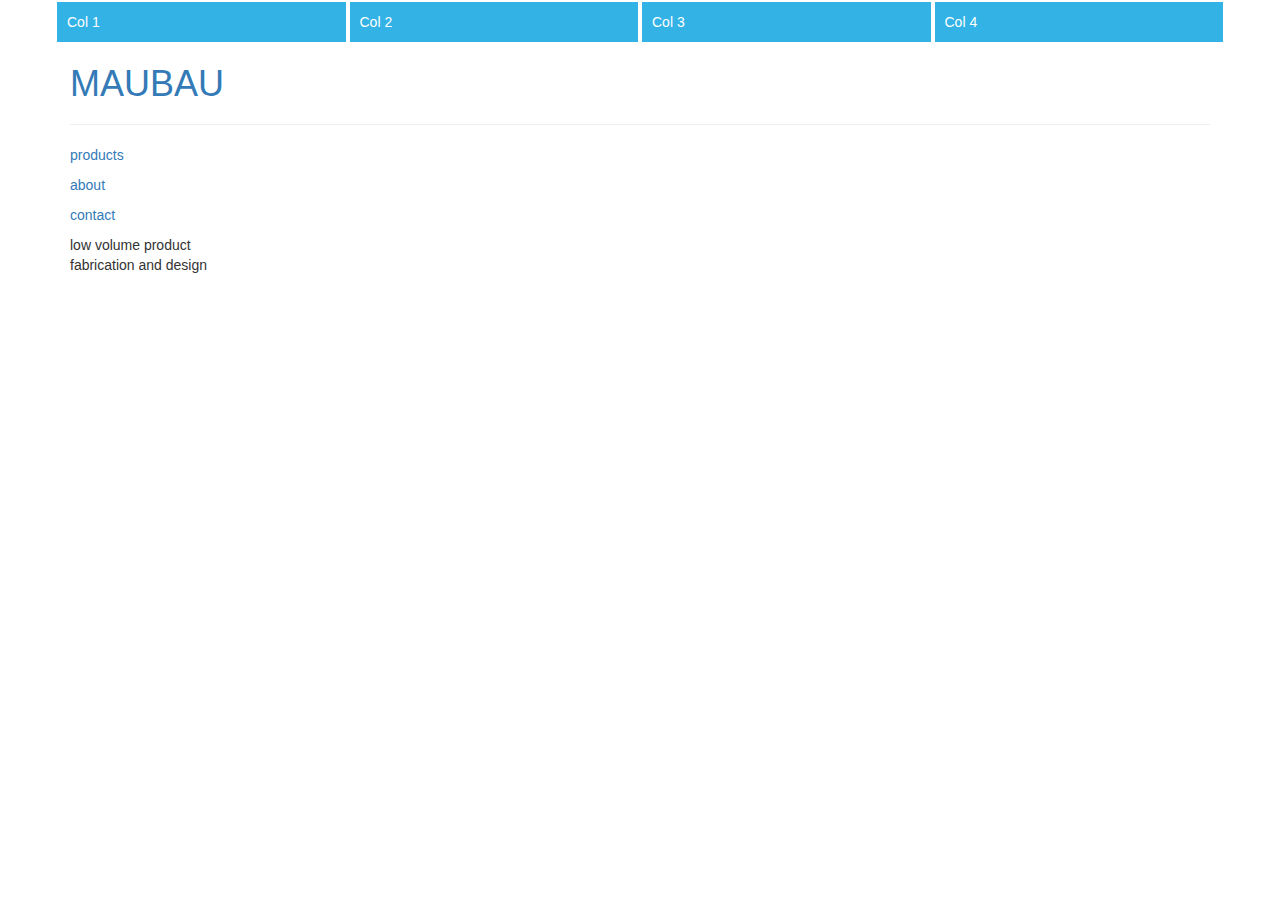
==== html/index.html @ 28fda53d "removed tinify cdn from products and started with bootstrap in index.html" ====
<!DOCTYPE html>
<html lang="en">
<head>
    <meta charset="UTF-8">
    <meta name="viewport" content="width=device-width, initial-scale=1.0">
    <title>MAUBAU</title>
    <link 
        rel="stylesheet" 
        href="https://cdn.jsdelivr.net/npm/bootstrap@3.4.1/dist/css/bootstrap.min.css" 
        integrity="sha384-HSMxcRTRxnN+Bdg0JdbxYKrThecOKuH5zCYotlSAcp1+c8xmyTe9GYg1l9a69psu" 
        crossorigin="anonymous"
    />
    <style>
        [class*="col"] {
            padding: 1rem;
            background-color: #33b2e5;
            border: 2px solid #fff;
            color: #fff;
        }
    </style>
    <!-- <link rel="stylesheet" href="../css/index.css"> -->
</head>
<body>
    <div class="container">
        <div class="row">
            <div class="col-md-3">Col 1</div>
            <div class="col-md-3">Col 2</div>
            <div class="col-md-3">Col 3</div>
            <div class="col-md-3">Col 4</div>
        </div>
        <a href="index.html"><h1>MAUBAU</h1></a>
        <hr class="white-line">
        <a href="products.html"><p class="p1">products</p></a>
        <a href="about.html"><p class="p2">about</p></a>
        <a href="contact.html"><p class="p3">contact</p></a>
        <o>low volume product<br>fabrication and design</o>
    </div>
    <script src="https://cdn.jsdelivr.net/npm/bootstrap@3.4.1/dist/js/bootstrap.min.js" integrity="sha384-aJ21OjlMXNL5UyIl/XNwTMqvzeRMZH2w8c5cRVpzpU8Y5bApTppSuUkhZXN0VxHd" crossorigin="anonymous"></script>
</body>
</html>
---- css/index.css ----
@font-face {
    font-family: 'CustomFont'; /* creating a custom font */
    src: url('../d-din/D-DIN-Italic.otf') format('opentype'); /* linking the external D-DIN font */
    font-weight: normal; /* sets the boldness to normal */
    font-style: normal; /* sets the font-style to normal */
}

body {
    background-image: url('../images/backgrounds/maubau_background.png'); /* sets the background */
    background-size: cover; /* covers the whole page with the background */
    background-repeat: repeat;
    max-width: 100%;
    height: auto; 
    font-family: 'CustomFont', serif;
    color: #ffffff;
    margin: 0;
    padding: 0;
}

a {
    color: #ffffff;
}

a:hover {
    color: #3c1680;    
}

h1, p, o {
    position: absolute;
    margin: 0;
}

h1 {
    top: 20px;
    left: 20%;
}

p {
    font-size: 16px;
    line-height: 1.5;
    top: 20px;
}

.p1 {
    right: 35%;
}

.p2 {
    right: 28%;
}

.p3 {
    right: 20%;
}

o {
    font-size: 32px;
    top: 50%;
    left: 20%;
}

.white-line {
    border: 2px solid #ffffff;
    width: 28%;
    position: absolute;
    top: 55px;
    left: 0;
}

@media only screen and (max-width: 720px) {
    body {
        background-image: url('../images/backgrounds/maubau_background_index_mobile.png'); /* sets the background */
        background-size: cover; /* covers the whole page with the background */
        background-repeat: repeat; /*  */
        max-width: 100%;
        height: auto; 
        font-family: 'CustomFont', serif;
        color: #ffffff;
        margin: 0;
        padding: 0;
    }

    h1, o {
        position: absolute;
        margin: 0;
    }
    
    h1 {
/*         font-size: 16px; */
        top: 20px;
        left: 10%;
    }
    
    p {
        font-size: 14px;
        line-height: 1.5;
        margin: 0;
    }
    
    .p1 {
        top: 20px;
        right: 10%;
    }
    
    .p2 {
        top: 45px;
        right: 10%;
    }
    
    .p3 {
        top: 70px;
        right: 10%;
    }
    
    o {
        font-size: 20px;
        top: 50%;
        left: 10%;
    }
    
    .white-line {
        border: 2px solid #ffffff;
        width: 45%;
        position: absolute;
        top: 55px;
        left: 0;
    }
}
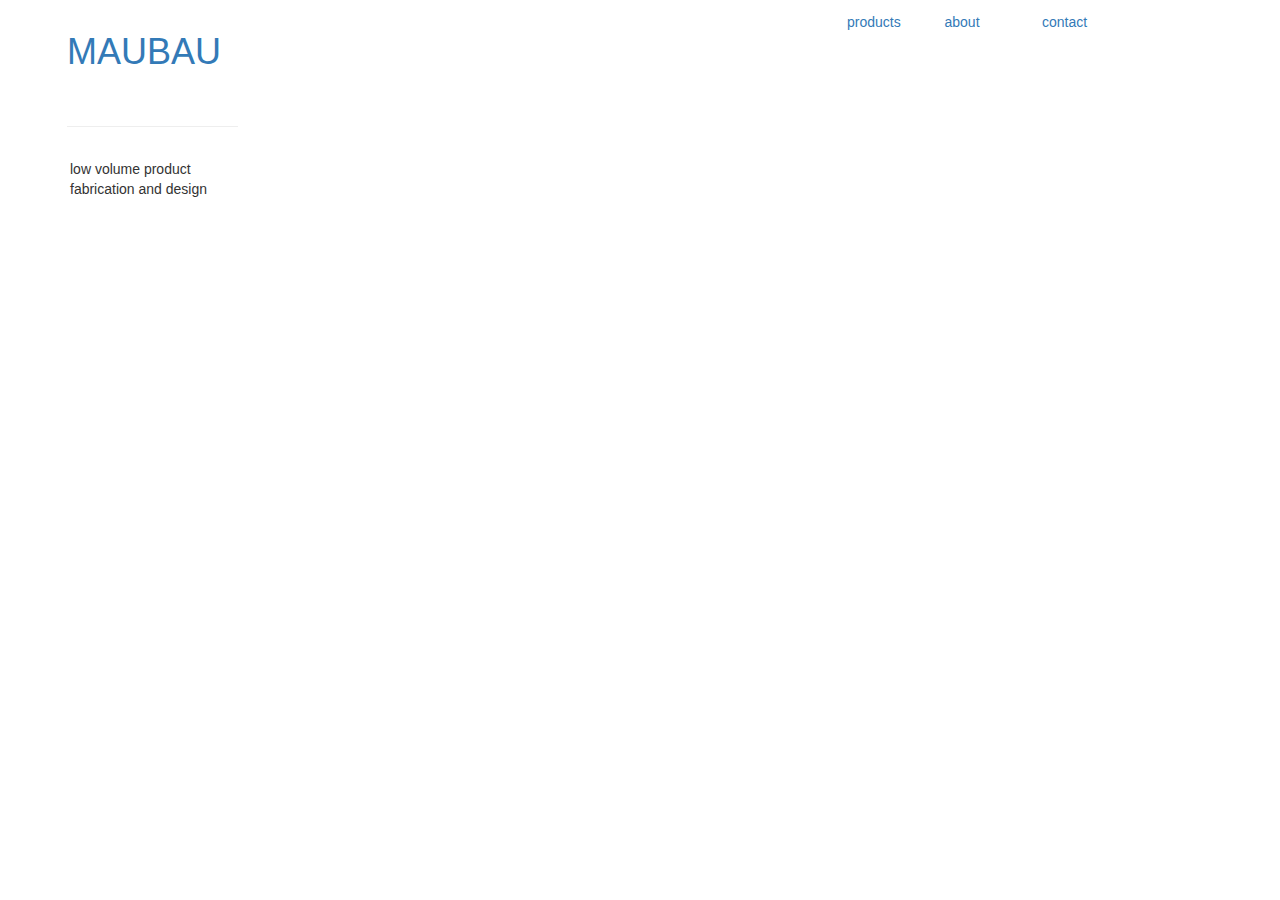
==== commit 2442459a: "small improvement" ====
--- a/html/index.html
+++ b/html/index.html
@@ -13,9 +13,13 @@
     <style>
         [class*="col"] {
             padding: 1rem;
-            background-color: #33b2e5;
+            background-color: #fff;
             border: 2px solid #fff;
             color: #fff;
+        }
+        .absolute-left-column {
+            position: absolute;
+            left: 0;
         }
     </style>
     <!-- <link rel="stylesheet" href="../css/index.css"> -->
@@ -23,16 +27,23 @@
 <body>
     <div class="container">
         <div class="row">
-            <div class="col-md-3">Col 1</div>
-            <div class="col-md-3">Col 2</div>
-            <div class="col-md-3">Col 3</div>
-            <div class="col-md-3">Col 4</div>
+            <div class="col-md-2"> <a href="index.html"><h1>MAUBAU</h1></a></div>
+            <div class="col-md-6"></div>
+            <div class="col-md-1"> <a href="products.html"><p class="p1">products</p></a></div>
+            <div class="col-md-1"><a href="about.html"><p class="p2">about</p></a></div>
+            <div class="col-md-1"><a href="contact.html"><p class="p3">contact</p></a></div>
         </div>
-        <a href="index.html"><h1>MAUBAU</h1></a>
-        <hr class="white-line">
-        <a href="products.html"><p class="p1">products</p></a>
+        <div class="row">
+            <div class="col-md-2"><hr class="white-line"></div>
+            <!-- <div class="absolute-left-column">
+                <p>This column starts at the absolute leftmost position.</p>
+            </div> -->
+        </div>
+        <!-- <a href="index.html"><h1>MAUBAU</h1></a> -->
+        <!-- <hr class="white-line"> -->
+        <!-- <a href="products.html"><p class="p1">products</p></a>
         <a href="about.html"><p class="p2">about</p></a>
-        <a href="contact.html"><p class="p3">contact</p></a>
+        <a href="contact.html"><p class="p3">contact</p></a> -->
         <o>low volume product<br>fabrication and design</o>
     </div>
     <script src="https://cdn.jsdelivr.net/npm/bootstrap@3.4.1/dist/js/bootstrap.min.js" integrity="sha384-aJ21OjlMXNL5UyIl/XNwTMqvzeRMZH2w8c5cRVpzpU8Y5bApTppSuUkhZXN0VxHd" crossorigin="anonymous"></script>
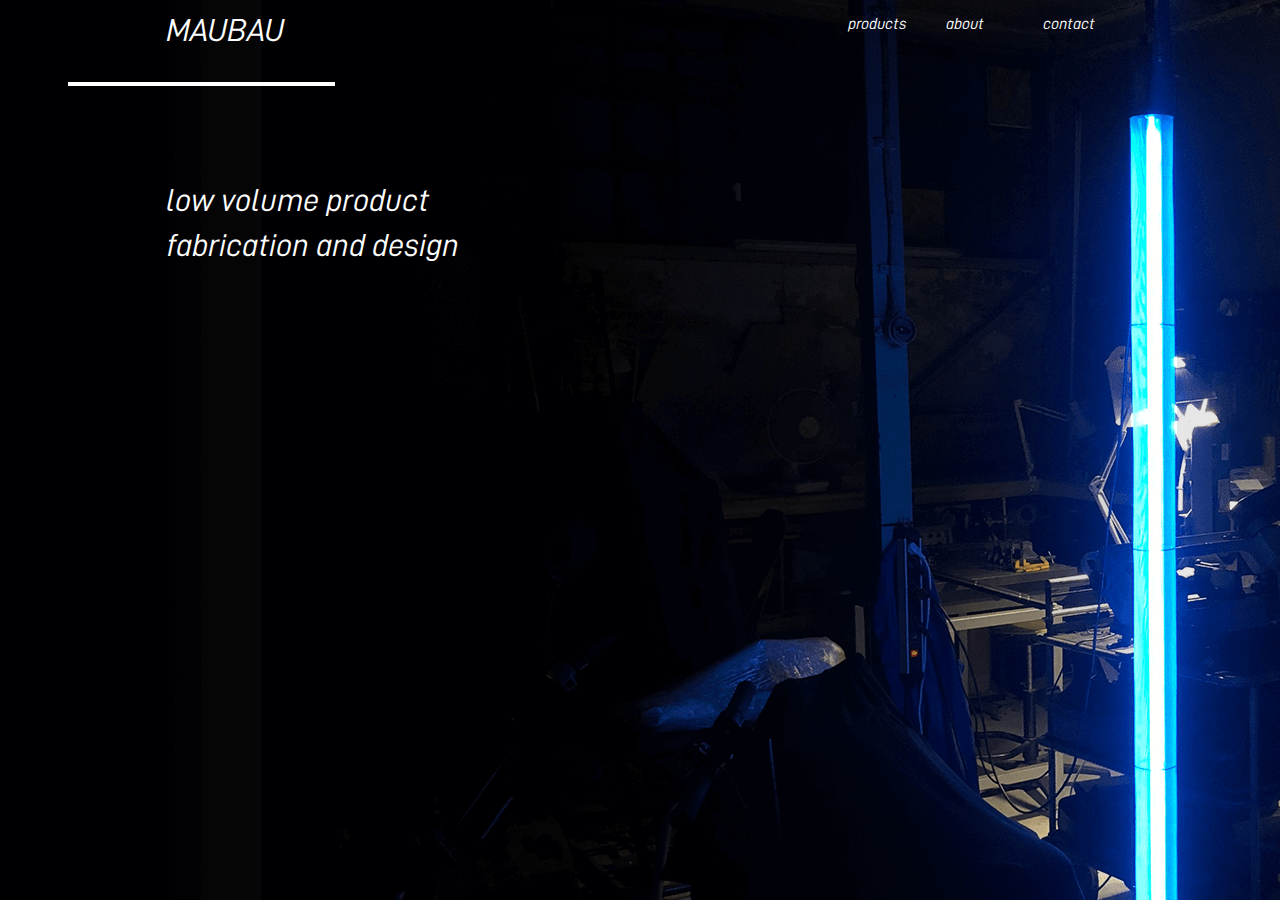
==== commit c24f20e1: "the start page almost the same as before using bootstrap" ====
--- a/html/index.html
+++ b/html/index.html
@@ -12,39 +12,33 @@
     />
     <style>
         [class*="col"] {
-            padding: 1rem;
-            background-color: #fff;
-            border: 2px solid #fff;
-            color: #fff;
-        }
-        .absolute-left-column {
-            position: absolute;
-            left: 0;
+            padding: 1.3rem;
+            /* padding: auto; */
+            background-color: rgba(255, 255, 255, 0);
+            border: none;
         }
     </style>
-    <!-- <link rel="stylesheet" href="../css/index.css"> -->
+    <link rel="stylesheet" href="../css/index.css">
 </head>
 <body>
     <div class="container">
         <div class="row">
-            <div class="col-md-2"> <a href="index.html"><h1>MAUBAU</h1></a></div>
-            <div class="col-md-6"></div>
-            <div class="col-md-1"> <a href="products.html"><p class="p1">products</p></a></div>
-            <div class="col-md-1"><a href="about.html"><p class="p2">about</p></a></div>
-            <div class="col-md-1"><a href="contact.html"><p class="p3">contact</p></a></div>
+            <div class="col-md-1"></div>
+            <div class="col-md-2"><a href="index.html"><h1>MAUBAU</h1></a></div>
+            <div class="col-md-5"></div>
+            <div class="col-md-1"> <a href="products.html"><p1 class="p1">products</p1></a></div>
+            <div class="col-md-1"><a href="about.html"><p2 class="p1">about</p2></a></div>
+            <div class="col-md-1"><a href="contact.html"><p3 class="p1">contact</p3></a></div>
+            <!-- <div class="col-md-3"><hr class="white-line"></div> -->
         </div>
         <div class="row">
-            <div class="col-md-2"><hr class="white-line"></div>
-            <!-- <div class="absolute-left-column">
-                <p>This column starts at the absolute leftmost position.</p>
-            </div> -->
+            <div class="col-md-3"><hr class="white-line"></div>
         </div>
-        <!-- <a href="index.html"><h1>MAUBAU</h1></a> -->
-        <!-- <hr class="white-line"> -->
-        <!-- <a href="products.html"><p class="p1">products</p></a>
-        <a href="about.html"><p class="p2">about</p></a>
-        <a href="contact.html"><p class="p3">contact</p></a> -->
-        <o>low volume product<br>fabrication and design</o>
+        <div class="row">
+            <div class="col-md-1"></div>
+            <div class="col-md-4"><p4 class="p2"><br>low volume product<br>fabrication and design</p4></div>
+        </div>
+    </div>
     </div>
     <script src="https://cdn.jsdelivr.net/npm/bootstrap@3.4.1/dist/js/bootstrap.min.js" integrity="sha384-aJ21OjlMXNL5UyIl/XNwTMqvzeRMZH2w8c5cRVpzpU8Y5bApTppSuUkhZXN0VxHd" crossorigin="anonymous"></script>
 </body>
--- a/css/index.css
+++ b/css/index.css
@@ -1,16 +1,12 @@
 @font-face {
-    font-family: 'CustomFont'; /* creating a custom font */
-    src: url('../d-din/D-DIN-Italic.otf') format('opentype'); /* linking the external D-DIN font */
-    font-weight: normal; /* sets the boldness to normal */
-    font-style: normal; /* sets the font-style to normal */
+    font-family: 'CustomFont';
+    src: url('../d-din/D-DIN-Italic.otf') format('opentype');
+    font-weight: normal;
+    font-style: normal;
 }
 
 body {
-    background-image: url('../images/backgrounds/maubau_background.png'); /* sets the background */
-    background-size: cover; /* covers the whole page with the background */
-    background-repeat: repeat;
-    max-width: 100%;
-    height: auto; 
+    background-image: url('../images/backgrounds/maubau_background.png');
     font-family: 'CustomFont', serif;
     color: #ffffff;
     margin: 0;
@@ -25,53 +21,34 @@
     color: #3c1680;    
 }
 
-h1, p, o {
+h1, p {
+    font-size: 32px;
     position: absolute;
     margin: 0;
 }
 
 h1 {
-    top: 20px;
-    left: 20%;
+    font-size: 32px;
 }
 
-p {
+.p1 {
     font-size: 16px;
-    line-height: 1.5;
     top: 20px;
 }
 
-.p1 {
-    right: 35%;
-}
-
 .p2 {
-    right: 28%;
-}
-
-.p3 {
-    right: 20%;
-}
-
-o {
     font-size: 32px;
-    top: 50%;
-    left: 20%;
 }
 
 .white-line {
     border: 2px solid #ffffff;
-    width: 28%;
-    position: absolute;
-    top: 55px;
-    left: 0;
 }
 
-@media only screen and (max-width: 720px) {
+@media only screen and (max-width: 992px) {
     body {
-        background-image: url('../images/backgrounds/maubau_background_index_mobile.png'); /* sets the background */
-        background-size: cover; /* covers the whole page with the background */
-        background-repeat: repeat; /*  */
+        background-image: url('../images/backgrounds/maubau_background_index_mobile.png');
+        background-size: cover;
+        background-repeat: repeat;
         max-width: 100%;
         height: auto; 
         font-family: 'CustomFont', serif;
@@ -80,13 +57,14 @@
         padding: 0;
     }
 
+    /*
+
     h1, o {
         position: absolute;
         margin: 0;
     }
     
     h1 {
-/*         font-size: 16px; */
         top: 20px;
         left: 10%;
     }
@@ -111,13 +89,15 @@
         top: 70px;
         right: 10%;
     }
+    */
     
-    o {
+    .p2 {
         font-size: 20px;
-        top: 50%;
-        left: 10%;
+        /* top: 50%; */
+        /* left: 10%; */
     }
-    
+}
+    /*
     .white-line {
         border: 2px solid #ffffff;
         width: 45%;
@@ -125,4 +105,4 @@
         top: 55px;
         left: 0;
     }
-}
+} */
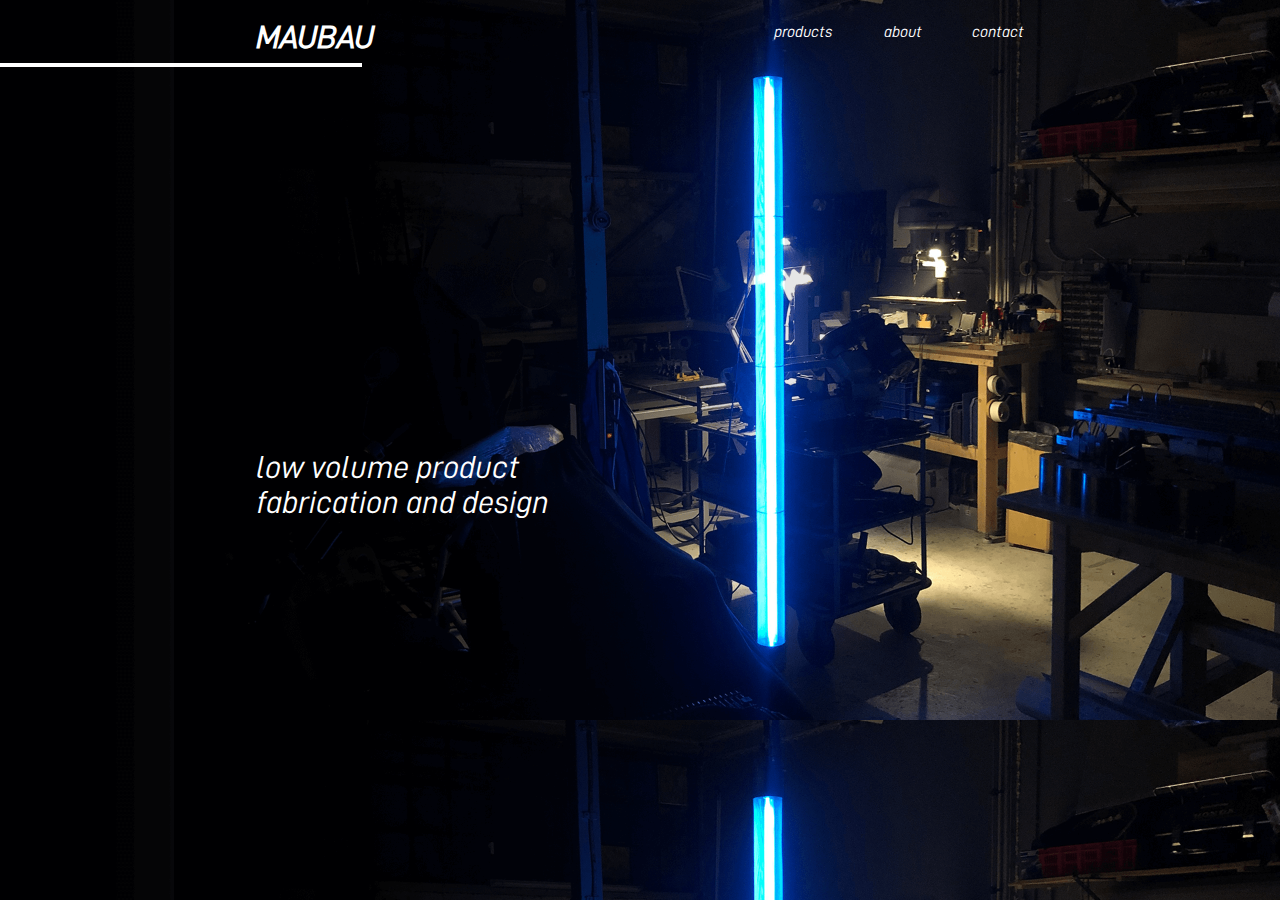
==== commit ff3570fd: "back to previous version without bootstrap" ====
--- a/html/index.html
+++ b/html/index.html
@@ -4,42 +4,14 @@
     <meta charset="UTF-8">
     <meta name="viewport" content="width=device-width, initial-scale=1.0">
     <title>MAUBAU</title>
-    <link 
-        rel="stylesheet" 
-        href="https://cdn.jsdelivr.net/npm/bootstrap@3.4.1/dist/css/bootstrap.min.css" 
-        integrity="sha384-HSMxcRTRxnN+Bdg0JdbxYKrThecOKuH5zCYotlSAcp1+c8xmyTe9GYg1l9a69psu" 
-        crossorigin="anonymous"
-    />
-    <style>
-        [class*="col"] {
-            padding: 1.3rem;
-            /* padding: auto; */
-            background-color: rgba(255, 255, 255, 0);
-            border: none;
-        }
-    </style>
     <link rel="stylesheet" href="../css/index.css">
 </head>
 <body>
-    <div class="container">
-        <div class="row">
-            <div class="col-md-1"></div>
-            <div class="col-md-2"><a href="index.html"><h1>MAUBAU</h1></a></div>
-            <div class="col-md-5"></div>
-            <div class="col-md-1"> <a href="products.html"><p1 class="p1">products</p1></a></div>
-            <div class="col-md-1"><a href="about.html"><p2 class="p1">about</p2></a></div>
-            <div class="col-md-1"><a href="contact.html"><p3 class="p1">contact</p3></a></div>
-            <!-- <div class="col-md-3"><hr class="white-line"></div> -->
-        </div>
-        <div class="row">
-            <div class="col-md-3"><hr class="white-line"></div>
-        </div>
-        <div class="row">
-            <div class="col-md-1"></div>
-            <div class="col-md-4"><p4 class="p2"><br>low volume product<br>fabrication and design</p4></div>
-        </div>
-    </div>
-    </div>
-    <script src="https://cdn.jsdelivr.net/npm/bootstrap@3.4.1/dist/js/bootstrap.min.js" integrity="sha384-aJ21OjlMXNL5UyIl/XNwTMqvzeRMZH2w8c5cRVpzpU8Y5bApTppSuUkhZXN0VxHd" crossorigin="anonymous"></script>
+    <a href="index.html"><h1>MAUBAU</h1></a>
+    <a href="products.html"><p class="p1">products</p></a>
+    <a href="about.html"><p class="p2">about</p></a>
+    <a href="contact.html"><p class="p3">contact</p></a>
+    <o>low volume product<br>fabrication and design</o>
+    <hr class="white-line">
 </body>
 </html>
--- a/css/index.css
+++ b/css/index.css
@@ -1,12 +1,16 @@
 @font-face {
-    font-family: 'CustomFont';
-    src: url('../d-din/D-DIN-Italic.otf') format('opentype');
-    font-weight: normal;
-    font-style: normal;
+    font-family: 'CustomFont'; /* creating a custom font */
+    src: url('../d-din/D-DIN-Italic.otf') format('opentype'); /* linking the external D-DIN font */
+    font-weight: normal; /* sets the boldness to normal */
+    font-style: normal; /* sets the font-style to normal */
 }
 
 body {
-    background-image: url('../images/backgrounds/maubau_background.png');
+    background-image: url('../images/backgrounds/maubau_background.png'); /* sets the background */
+    background-size: cover; /* covers the whole page with the background */
+    background-repeat: repeat;
+    max-width: 100%;
+    height: auto; 
     font-family: 'CustomFont', serif;
     color: #ffffff;
     margin: 0;
@@ -21,34 +25,53 @@
     color: #3c1680;    
 }
 
-h1, p {
-    font-size: 32px;
+h1, p, o {
     position: absolute;
     margin: 0;
 }
 
 h1 {
-    font-size: 32px;
+    top: 20px;
+    left: 20%;
+}
+
+p {
+    font-size: 16px;
+    line-height: 1.5;
+    top: 20px;
 }
 
 .p1 {
-    font-size: 16px;
-    top: 20px;
+    right: 35%;
 }
 
 .p2 {
+    right: 28%;
+}
+
+.p3 {
+    right: 20%;
+}
+
+o {
     font-size: 32px;
+    top: 50%;
+    left: 20%;
 }
 
 .white-line {
     border: 2px solid #ffffff;
+    width: 28%;
+    position: absolute;
+    top: 55px;
+    left: 0;
 }
 
-@media only screen and (max-width: 992px) {
+@media only screen and (max-width: 720px) {
     body {
-        background-image: url('../images/backgrounds/maubau_background_index_mobile.png');
-        background-size: cover;
-        background-repeat: repeat;
+        background-image: url('../images/backgrounds/maubau_background_index_mobile.png'); /* sets the background */
+        background-size: cover; /* covers the whole page with the background */
+        background-repeat: repeat; /*  */
         max-width: 100%;
         height: auto; 
         font-family: 'CustomFont', serif;
@@ -57,14 +80,13 @@
         padding: 0;
     }
 
-    /*
-
     h1, o {
         position: absolute;
         margin: 0;
     }
     
     h1 {
+/*         font-size: 16px; */
         top: 20px;
         left: 10%;
     }
@@ -89,15 +111,13 @@
         top: 70px;
         right: 10%;
     }
-    */
     
-    .p2 {
+    o {
         font-size: 20px;
-        /* top: 50%; */
-        /* left: 10%; */
+        top: 50%;
+        left: 10%;
     }
-}
-    /*
+    
     .white-line {
         border: 2px solid #ffffff;
         width: 45%;
@@ -105,4 +125,4 @@
         top: 55px;
         left: 0;
     }
-} */
+}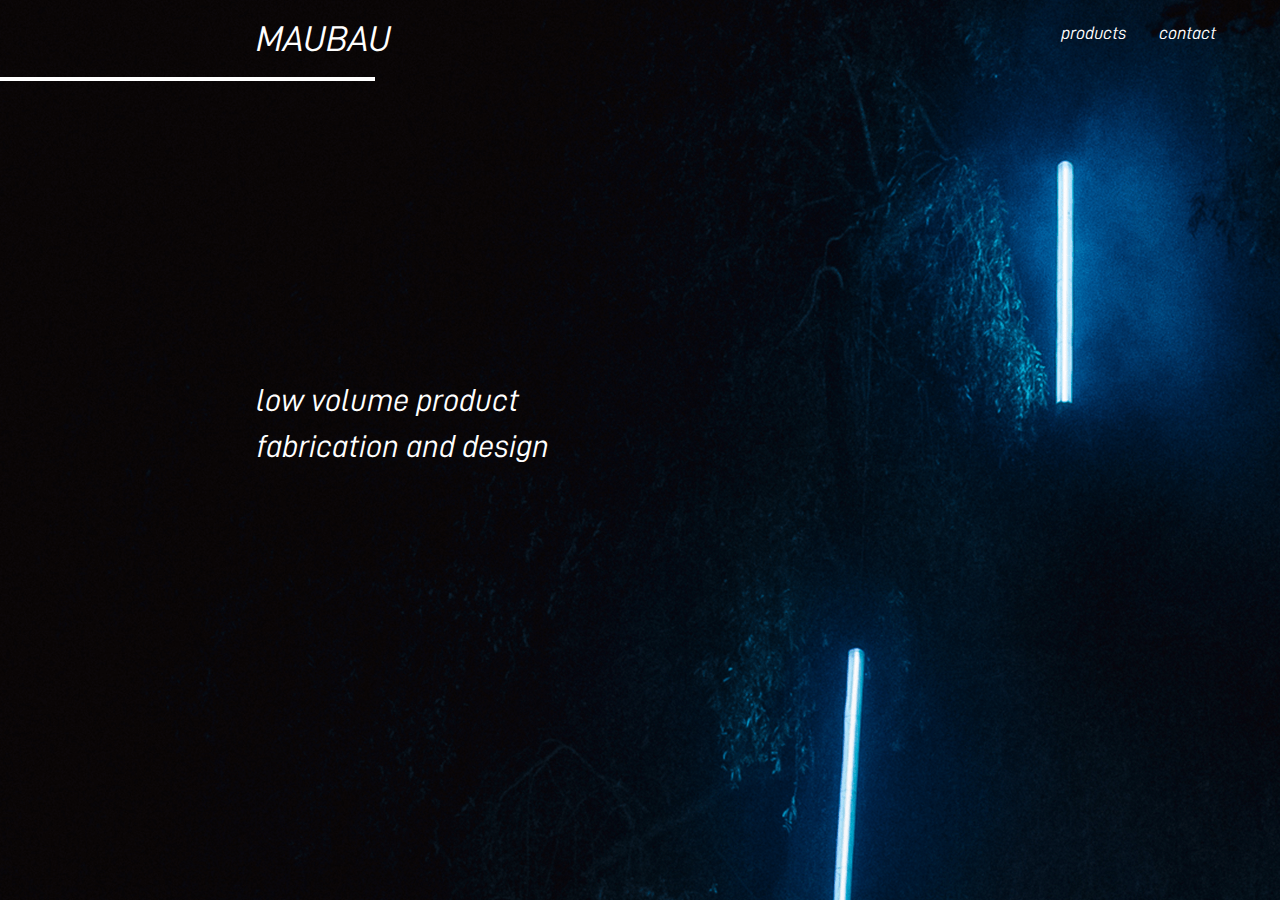
==== commit bf441855: "first commit development branch" ====
--- a/html/index.html
+++ b/html/index.html
@@ -4,13 +4,18 @@
     <meta charset="UTF-8">
     <meta name="viewport" content="width=device-width, initial-scale=1.0">
     <title>MAUBAU</title>
+    <link 
+        rel="stylesheet" 
+        href="https://cdn.jsdelivr.net/npm/bootstrap@3.4.1/dist/css/bootstrap.min.css" 
+        integrity="sha384-HSMxcRTRxnN+Bdg0JdbxYKrThecOKuH5zCYotlSAcp1+c8xmyTe9GYg1l9a69psu" 
+        crossorigin="anonymous"
+    />
     <link rel="stylesheet" href="../css/index.css">
 </head>
 <body>
     <a href="index.html"><h1>MAUBAU</h1></a>
     <a href="products.html"><p class="p1">products</p></a>
-    <a href="about.html"><p class="p2">about</p></a>
-    <a href="contact.html"><p class="p3">contact</p></a>
+    <a href="contact.html"><p class="p2">contact</p></a>
     <o>low volume product<br>fabrication and design</o>
     <hr class="white-line">
 </body>
--- a/css/index.css
+++ b/css/index.css
@@ -1,14 +1,12 @@
 @font-face {
-    font-family: 'CustomFont'; /* creating a custom font */
-    src: url('../d-din/D-DIN-Italic.otf') format('opentype'); /* linking the external D-DIN font */
-    font-weight: normal; /* sets the boldness to normal */
-    font-style: normal; /* sets the font-style to normal */
+    font-family: 'CustomFont';
+    src: url('../d-din/D-DIN-Italic.otf') format('opentype');
+    font-weight: normal;
+    font-style: normal;
 }
 
 body {
-    background-image: url('../images/backgrounds/maubau_background.png'); /* sets the background */
-    background-size: cover; /* covers the whole page with the background */
-    background-repeat: repeat;
+    background-image: url('../images/homepage/LANDING\ PAGE\ R01.png');
     max-width: 100%;
     height: auto; 
     font-family: 'CustomFont', serif;
@@ -36,42 +34,42 @@
 }
 
 p {
-    font-size: 16px;
+    font-size: 18px;
     line-height: 1.5;
     top: 20px;
 }
 
 .p1 {
-    right: 35%;
+    right: 12%;
 }
 
 .p2 {
-    right: 28%;
+    right: 5%;
 }
 
-.p3 {
+/* .p3 {
     right: 20%;
-}
+} */
 
 o {
     font-size: 32px;
-    top: 50%;
+    top: 42%;
     left: 20%;
 }
 
 .white-line {
-    border: 2px solid #ffffff;
-    width: 28%;
+    border: 2.2px solid #ffffff;
+    width: 29%;
     position: absolute;
-    top: 55px;
+    top: 57px;
     left: 0;
 }
 
 @media only screen and (max-width: 720px) {
     body {
-        background-image: url('../images/backgrounds/maubau_background_index_mobile.png'); /* sets the background */
-        background-size: cover; /* covers the whole page with the background */
-        background-repeat: repeat; /*  */
+        background-image: url('../images/homepage/LANDING\ PAGE\ SMAL\ R01.png'); /* sets the background */
+        background-size: cover;
+        background-repeat: repeat;
         max-width: 100%;
         height: auto; 
         font-family: 'CustomFont', serif;
@@ -86,7 +84,6 @@
     }
     
     h1 {
-/*         font-size: 16px; */
         top: 20px;
         left: 10%;
     }
@@ -106,12 +103,12 @@
         top: 45px;
         right: 10%;
     }
-    
+/*     
     .p3 {
         top: 70px;
         right: 10%;
     }
-    
+     */
     o {
         font-size: 20px;
         top: 50%;
@@ -120,7 +117,7 @@
     
     .white-line {
         border: 2px solid #ffffff;
-        width: 45%;
+        width: 41%;
         position: absolute;
         top: 55px;
         left: 0;
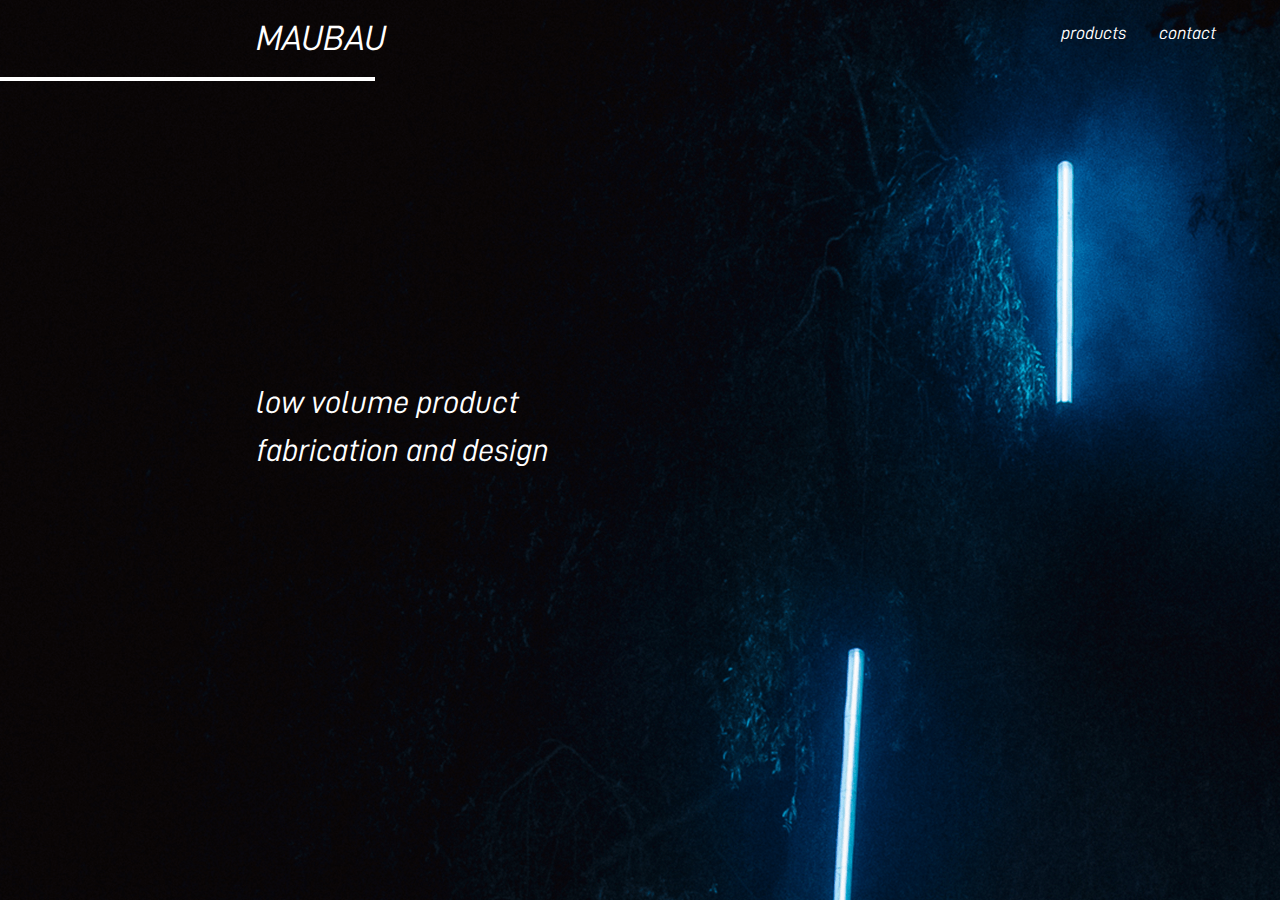
==== commit 73d6929e: "products page is done" ====
--- a/html/index.html
+++ b/html/index.html
@@ -16,7 +16,7 @@
     <a href="index.html"><h1>MAUBAU</h1></a>
     <a href="products.html"><p class="p1">products</p></a>
     <a href="contact.html"><p class="p2">contact</p></a>
-    <o>low volume product<br>fabrication and design</o>
+    <p class="p3">low volume product<br>fabrication and design</p>
     <hr class="white-line">
 </body>
 </html>
--- a/css/index.css
+++ b/css/index.css
@@ -23,12 +23,13 @@
     color: #3c1680;    
 }
 
-h1, p, o {
+h1, p {
     position: absolute;
     margin: 0;
 }
 
 h1 {
+    font-size: 35px;
     top: 20px;
     left: 20%;
 }
@@ -47,18 +48,14 @@
     right: 5%;
 }
 
-/* .p3 {
-    right: 20%;
-} */
-
-o {
+.p3 {
     font-size: 32px;
     top: 42%;
     left: 20%;
 }
 
 .white-line {
-    border: 2.2px solid #ffffff;
+    border: 2px solid #ffffff;
     width: 29%;
     position: absolute;
     top: 57px;
@@ -103,21 +100,16 @@
         top: 45px;
         right: 10%;
     }
-/*     
+
     .p3 {
-        top: 70px;
-        right: 10%;
-    }
-     */
-    o {
         font-size: 20px;
-        top: 50%;
+        top: 40%;
         left: 10%;
     }
     
     .white-line {
         border: 2px solid #ffffff;
-        width: 41%;
+        width: 44%;
         position: absolute;
         top: 55px;
         left: 0;
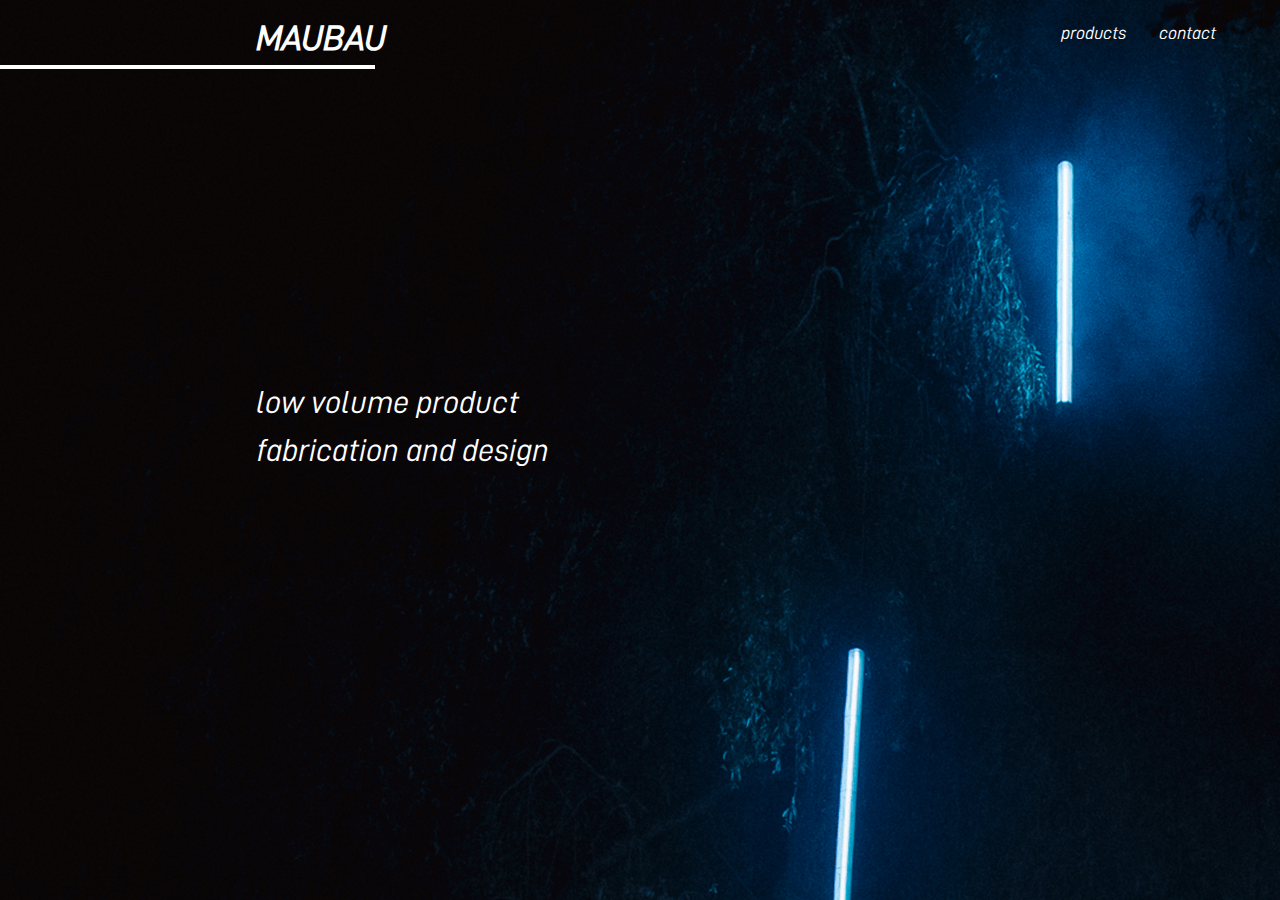
==== commit 8eb3c904: "mobiele versie contact af" ====
--- a/html/index.html
+++ b/html/index.html
@@ -4,19 +4,19 @@
     <meta charset="UTF-8">
     <meta name="viewport" content="width=device-width, initial-scale=1.0">
     <title>MAUBAU</title>
-    <link 
-        rel="stylesheet" 
-        href="https://cdn.jsdelivr.net/npm/bootstrap@3.4.1/dist/css/bootstrap.min.css" 
-        integrity="sha384-HSMxcRTRxnN+Bdg0JdbxYKrThecOKuH5zCYotlSAcp1+c8xmyTe9GYg1l9a69psu" 
+    <link
+        rel="stylesheet"
+        href="https://cdn.jsdelivr.net/npm/bootstrap@4.6.2/dist/css/bootstrap.min.css"
+        integrity="sha384-xOolHFLEh07PJGoPkLv1IbcEPTNtaed2xpHsD9ESMhqIYd0nLMwNLD69Npy4HI+N"
         crossorigin="anonymous"
-    />
+    >
     <link rel="stylesheet" href="../css/index.css">
 </head>
 <body>
     <a href="index.html"><h1>MAUBAU</h1></a>
     <a href="products.html"><p class="p1">products</p></a>
     <a href="contact.html"><p class="p2">contact</p></a>
+    <hr class="white-line">
     <p class="p3">low volume product<br>fabrication and design</p>
-    <hr class="white-line">
 </body>
 </html>
--- a/css/index.css
+++ b/css/index.css
@@ -55,7 +55,7 @@
 }
 
 .white-line {
-    border: 2px solid #ffffff;
+    border: 2px solid #fff;
     width: 29%;
     position: absolute;
     top: 57px;
